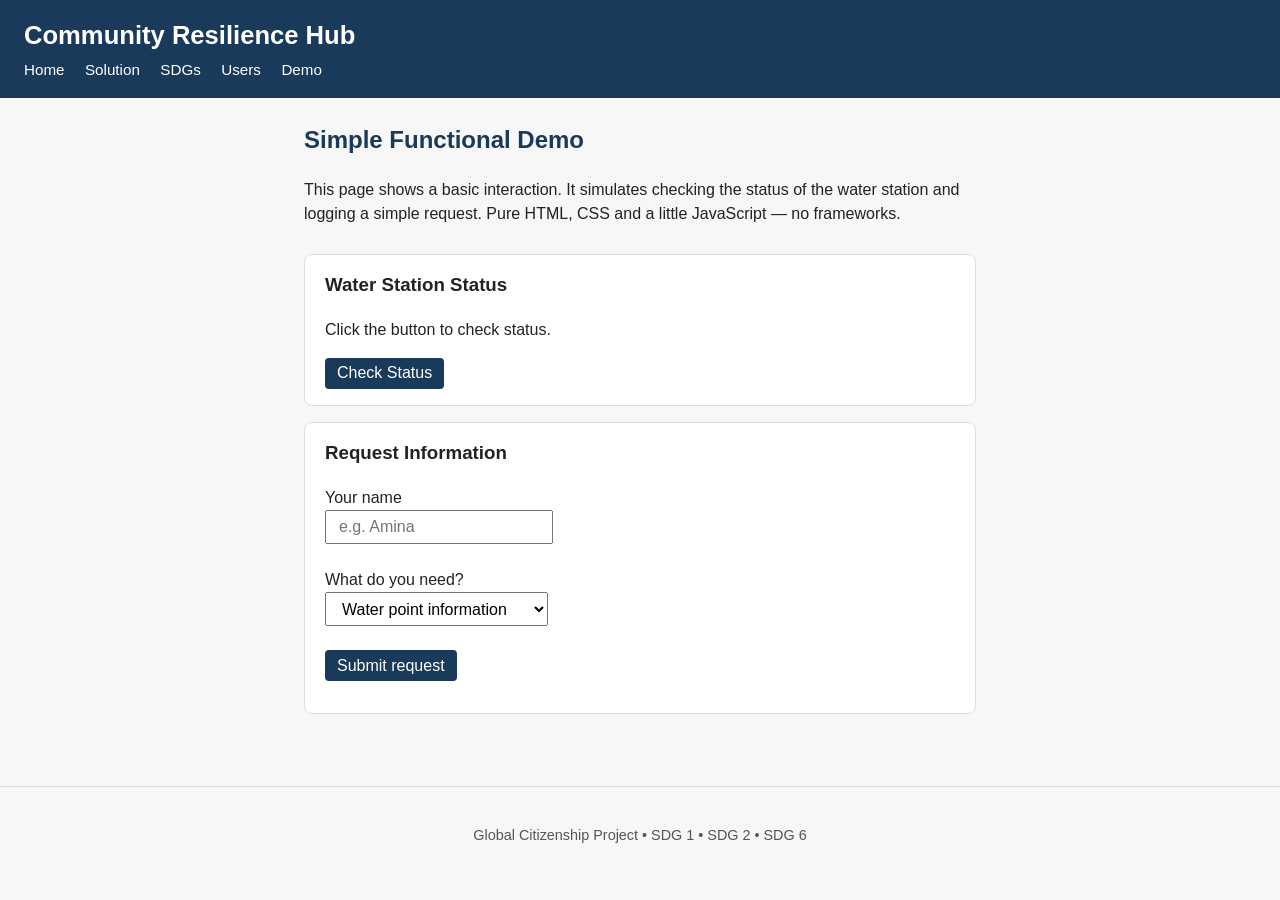
==== demo.html @ 1f67274d "Add simple multi-page website for Community Resilience Hub project" ====
<!DOCTYPE html>
<html lang="en">
<head>
  <meta charset="UTF-8">
  <meta name="viewport" content="width=device-width, initial-scale=1.0">
  <title>Demo — Community Resilience Hub</title>
  <link rel="stylesheet" href="style.css">
</head>
<body>
  <header>
    <h1>Community Resilience Hub</h1>
    <nav>
      <a href="index.html">Home</a>
      <a href="solution.html">Solution</a>
      <a href="sdgs.html">SDGs</a>
      <a href="users.html">Users</a>
      <a href="demo.html">Demo</a>
    </nav>
  </header>

  <main>
    <section>
      <h2>Simple Functional Demo</h2>
      <p>This page shows a basic interaction. It simulates checking the status of the water station and logging a simple request. Pure HTML, CSS and a little JavaScript — no frameworks.</p>
    </section>

    <section class="card">
      <h3>Water Station Status</h3>
      <p id="status">Click the button to check status.</p>
      <button onclick="checkStatus()">Check Status</button>
    </section>

    <section class="card">
      <h3>Request Information</h3>
      <form onsubmit="return sendRequest(event)">
        <label for="name">Your name</label><br>
        <input type="text" id="name" required placeholder="e.g. Amina"><br><br>
        <label for="need">What do you need?</label><br>
        <select id="need">
          <option value="water">Water point information</option>
          <option value="garden">Join growing programme</option>
          <option value="work">Training for local role</option>
        </select><br><br>
        <button type="submit">Submit request</button>
      </form>
      <p id="message"></p>
    </section>
  </main>

  <footer>
    <p>Global Citizenship Project • SDG 1 • SDG 2 • SDG 6</p>
  </footer>

  <script>
    function checkStatus() {
      var statuses = [
        "Tank level: OK — water available",
        "Tank level: Low — operator notified",
        "Solar status: Charging normally",
        "Flow rate: Normal"
      ];
      var random = Math.floor(Math.random() * statuses.length);
      document.getElementById("status").textContent = statuses[random];
    }

    function sendRequest(event) {
      event.preventDefault();
      var name = document.getElementById("name").value;
      var need = document.getElementById("need").value;
      var text = "Thank you, " + name + ". Your request for " + need + " has been recorded (demo only). A community operator would follow up.";
      document.getElementById("message").textContent = text;
      return false;
    }
  </script>
</body>
</html>
---- style.css ----
* {
  box-sizing: border-box;
}

body {
  font-family: Arial, Helvetica, sans-serif;
  margin: 0;
  padding: 0;
  line-height: 1.5;
  color: #222;
  background: #f7f7f7;
}

header {
  background: #1a3a5c;
  color: white;
  padding: 1rem 1.5rem;
}

header h1 {
  margin: 0 0 0.25rem 0;
  font-size: 1.6rem;
}

.tagline {
  margin: 0 0 1rem 0;
  opacity: 0.9;
  font-size: 0.95rem;
}

nav a {
  color: white;
  text-decoration: none;
  margin-right: 1rem;
  font-size: 0.95rem;
}

nav a:hover {
  text-decoration: underline;
}

main {
  max-width: 720px;
  margin: 0 auto;
  padding: 1.5rem;
}

section {
  margin-bottom: 1.75rem;
}

h2 {
  color: #1a3a5c;
  margin-top: 0;
}

h3 {
  margin-top: 0;
}

.card {
  background: white;
  border: 1px solid #ddd;
  border-radius: 8px;
  padding: 1rem 1.25rem;
  margin-bottom: 1rem;
}

.sdg1 { border-left: 5px solid #e5243b; }
.sdg2 { border-left: 5px solid #dda63a; }
.sdg6 { border-left: 5px solid #26bde2; }

ul, ol {
  padding-left: 1.25rem;
}

button, input, select {
  font-size: 1rem;
  padding: 0.4rem 0.75rem;
}

button {
  background: #1a3a5c;
  color: white;
  border: none;
  border-radius: 4px;
  cursor: pointer;
}

button:hover {
  background: #2a5a8c;
}

footer {
  text-align: center;
  padding: 1.5rem;
  font-size: 0.9rem;
  color: #555;
  border-top: 1px solid #ddd;
  margin-top: 2rem;
}

#message {
  margin-top: 1rem;
  font-weight: bold;
  color: #1a3a5c;
}
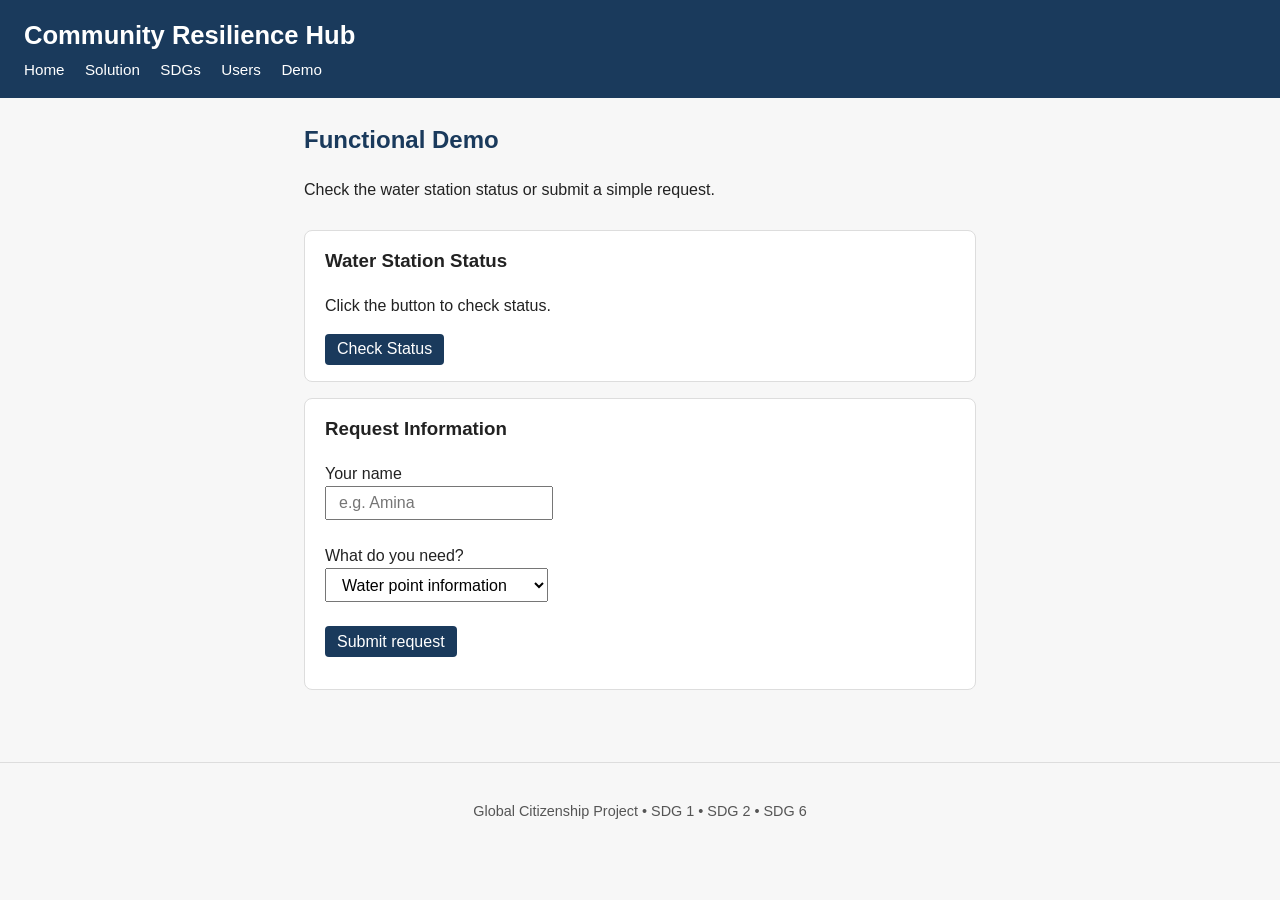
==== commit caaad5e5: "Update demo text" ====
--- a/demo.html
+++ b/demo.html
@@ -20,8 +20,8 @@
 
   <main>
     <section>
-      <h2>Simple Functional Demo</h2>
-      <p>This page shows a basic interaction. It simulates checking the status of the water station and logging a simple request. Pure HTML, CSS and a little JavaScript — no frameworks.</p>
+      <h2>Functional Demo</h2>
+      <p>Check the water station status or submit a simple request.</p>
     </section>
 
     <section class="card">
@@ -67,7 +67,7 @@
       event.preventDefault();
       var name = document.getElementById("name").value;
       var need = document.getElementById("need").value;
-      var text = "Thank you, " + name + ". Your request for " + need + " has been recorded (demo only). A community operator would follow up.";
+      var text = "Thank you, " + name + ". Your request for " + need + " has been recorded. A community operator will follow up.";
       document.getElementById("message").textContent = text;
       return false;
     }
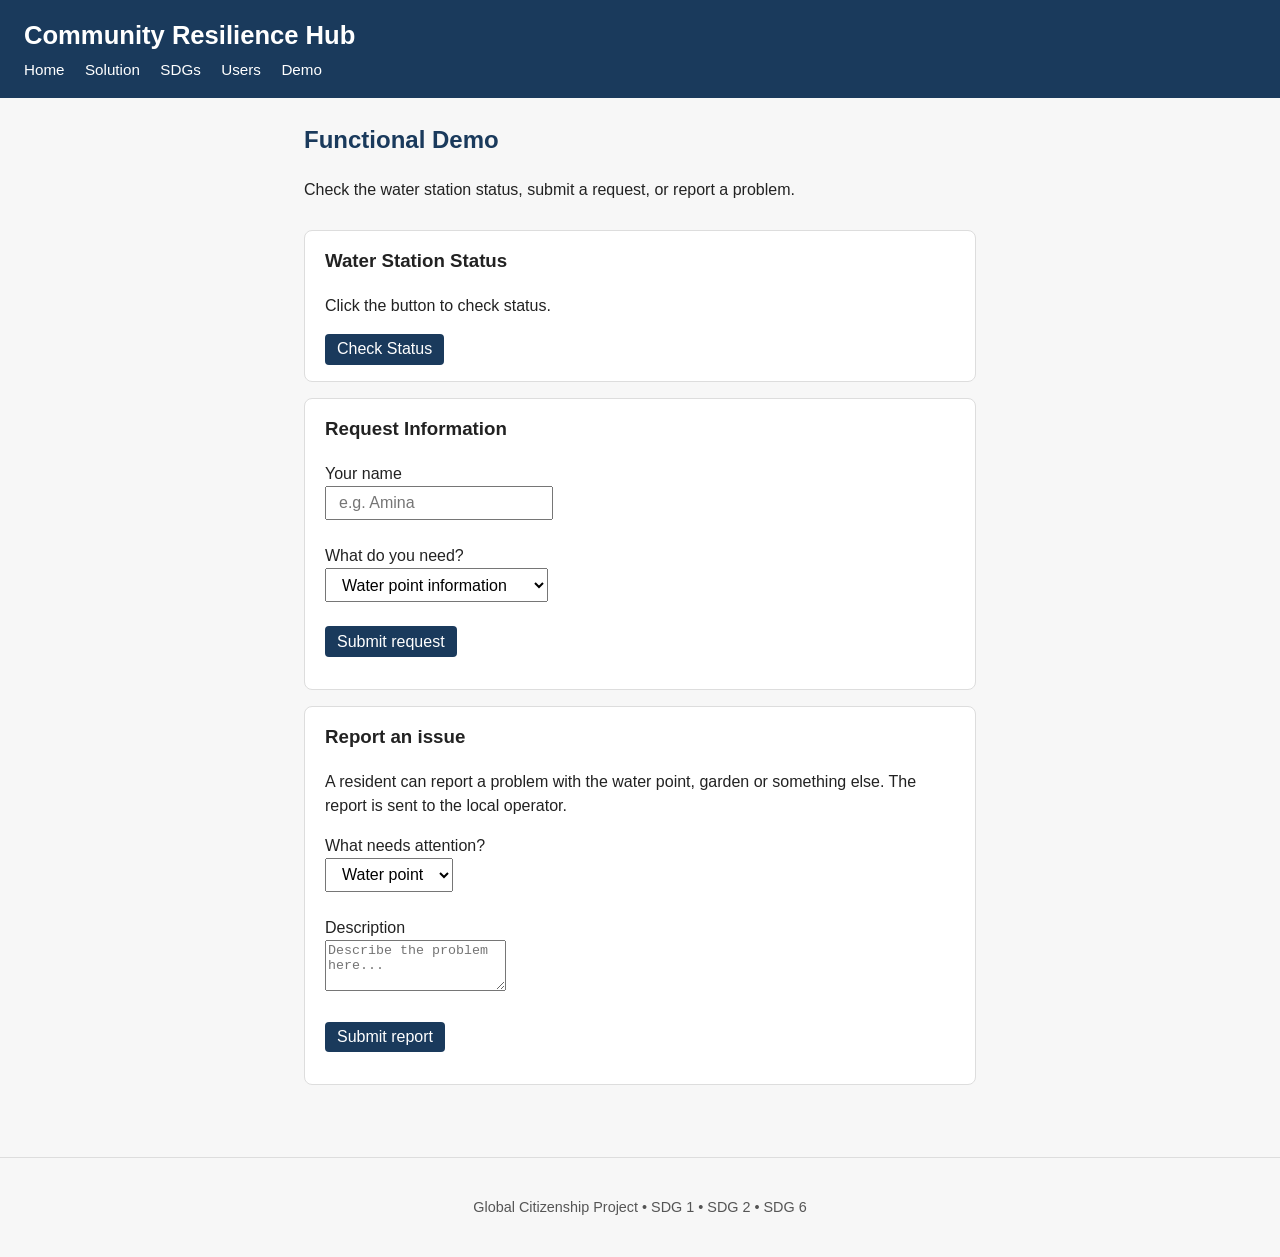
==== commit bfac42f4: "Add report a problem form" ====
--- a/demo.html
+++ b/demo.html
@@ -21,7 +21,7 @@
   <main>
     <section>
       <h2>Functional Demo</h2>
-      <p>Check the water station status or submit a simple request.</p>
+      <p>Check the water station status, submit a request, or report a problem.</p>
     </section>
 
     <section class="card">
@@ -44,6 +44,23 @@
         <button type="submit">Submit request</button>
       </form>
       <p id="message"></p>
+    </section>
+
+    <section class="card">
+      <h3>Report an issue</h3>
+      <p>A resident can report a problem with the water point, garden or something else. The report is sent to the local operator.</p>
+      <form onsubmit="return submitReport(event)">
+        <label for="issue-type">What needs attention?</label><br>
+        <select id="issue-type">
+          <option value="Water point">Water point</option>
+          <option value="Garden">Garden</option>
+          <option value="Other">Other</option>
+        </select><br><br>
+        <label for="description">Description</label><br>
+        <textarea id="description" rows="3" placeholder="Describe the problem here..." required></textarea><br><br>
+        <button type="submit">Submit report</button>
+      </form>
+      <p id="report-message"></p>
     </section>
   </main>
 
@@ -71,6 +88,15 @@
       document.getElementById("message").textContent = text;
       return false;
     }
+
+    function submitReport(event) {
+      event.preventDefault();
+      var type = document.getElementById("issue-type").value;
+      var desc = document.getElementById("description").value;
+      document.getElementById("report-message").textContent = "Report received for " + type + ". The operator has been notified.";
+      document.getElementById("description").value = "";
+      return false;
+    }
   </script>
 </body>
 </html>
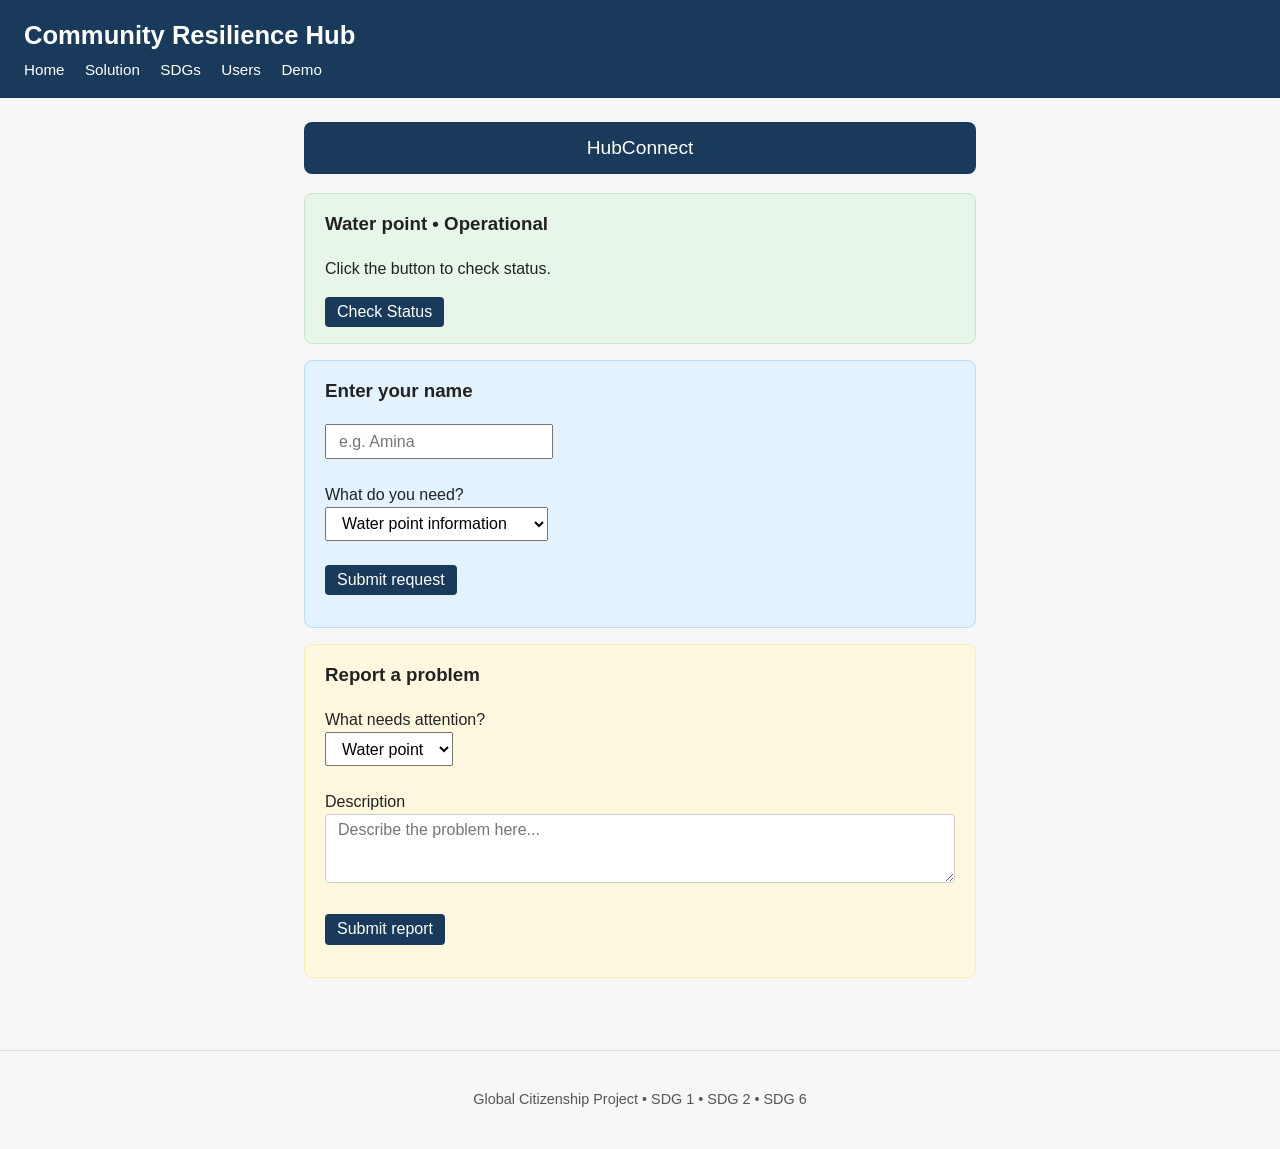
==== commit ed7278b2: "Make demo page softer colors" ====
--- a/demo.html
+++ b/demo.html
@@ -5,6 +5,30 @@
   <meta name="viewport" content="width=device-width, initial-scale=1.0">
   <title>Demo — Community Resilience Hub</title>
   <link rel="stylesheet" href="style.css">
+  <style>
+    /* soft colours only for this page */
+    .card-status {
+      background: #e8f5e9;
+      border: 1px solid #c8e6c9;
+    }
+    .card-name {
+      background: #e3f2fd;
+      border: 1px solid #bbdefb;
+    }
+    .card-report {
+      background: #fff8e1;
+      border: 1px solid #ffecb3;
+    }
+    .hub-title {
+      background: #1a3a5c;
+      color: white;
+      text-align: center;
+      padding: 0.7rem;
+      border-radius: 8px;
+      margin-bottom: 1.2rem;
+      font-size: 1.2rem;
+    }
+  </style>
 </head>
 <body>
   <header>
@@ -19,21 +43,17 @@
   </header>
 
   <main>
-    <section>
-      <h2>Functional Demo</h2>
-      <p>Check the water station status, submit a request, or report a problem.</p>
-    </section>
+    <div class="hub-title">HubConnect</div>
 
-    <section class="card">
-      <h3>Water Station Status</h3>
+    <section class="card card-status">
+      <h3>Water point • Operational</h3>
       <p id="status">Click the button to check status.</p>
       <button onclick="checkStatus()">Check Status</button>
     </section>
 
-    <section class="card">
-      <h3>Request Information</h3>
+    <section class="card card-name">
+      <h3>Enter your name</h3>
       <form onsubmit="return sendRequest(event)">
-        <label for="name">Your name</label><br>
         <input type="text" id="name" required placeholder="e.g. Amina"><br><br>
         <label for="need">What do you need?</label><br>
         <select id="need">
@@ -46,9 +66,8 @@
       <p id="message"></p>
     </section>
 
-    <section class="card">
-      <h3>Report an issue</h3>
-      <p>A resident can report a problem with the water point, garden or something else. The report is sent to the local operator.</p>
+    <section class="card card-report">
+      <h3>Report a problem</h3>
       <form onsubmit="return submitReport(event)">
         <label for="issue-type">What needs attention?</label><br>
         <select id="issue-type">
--- a/style.css
+++ b/style.css
@@ -74,9 +74,17 @@
   padding-left: 1.25rem;
 }
 
-button, input, select {
+button, input, select, textarea {
   font-size: 1rem;
   padding: 0.4rem 0.75rem;
+}
+
+textarea {
+  width: 100%;
+  max-width: 100%;
+  font-family: inherit;
+  border: 1px solid #ccc;
+  border-radius: 4px;
 }
 
 button {
@@ -100,7 +108,7 @@
   margin-top: 2rem;
 }
 
-#message {
+#message, #report-message {
   margin-top: 1rem;
   font-weight: bold;
   color: #1a3a5c;
